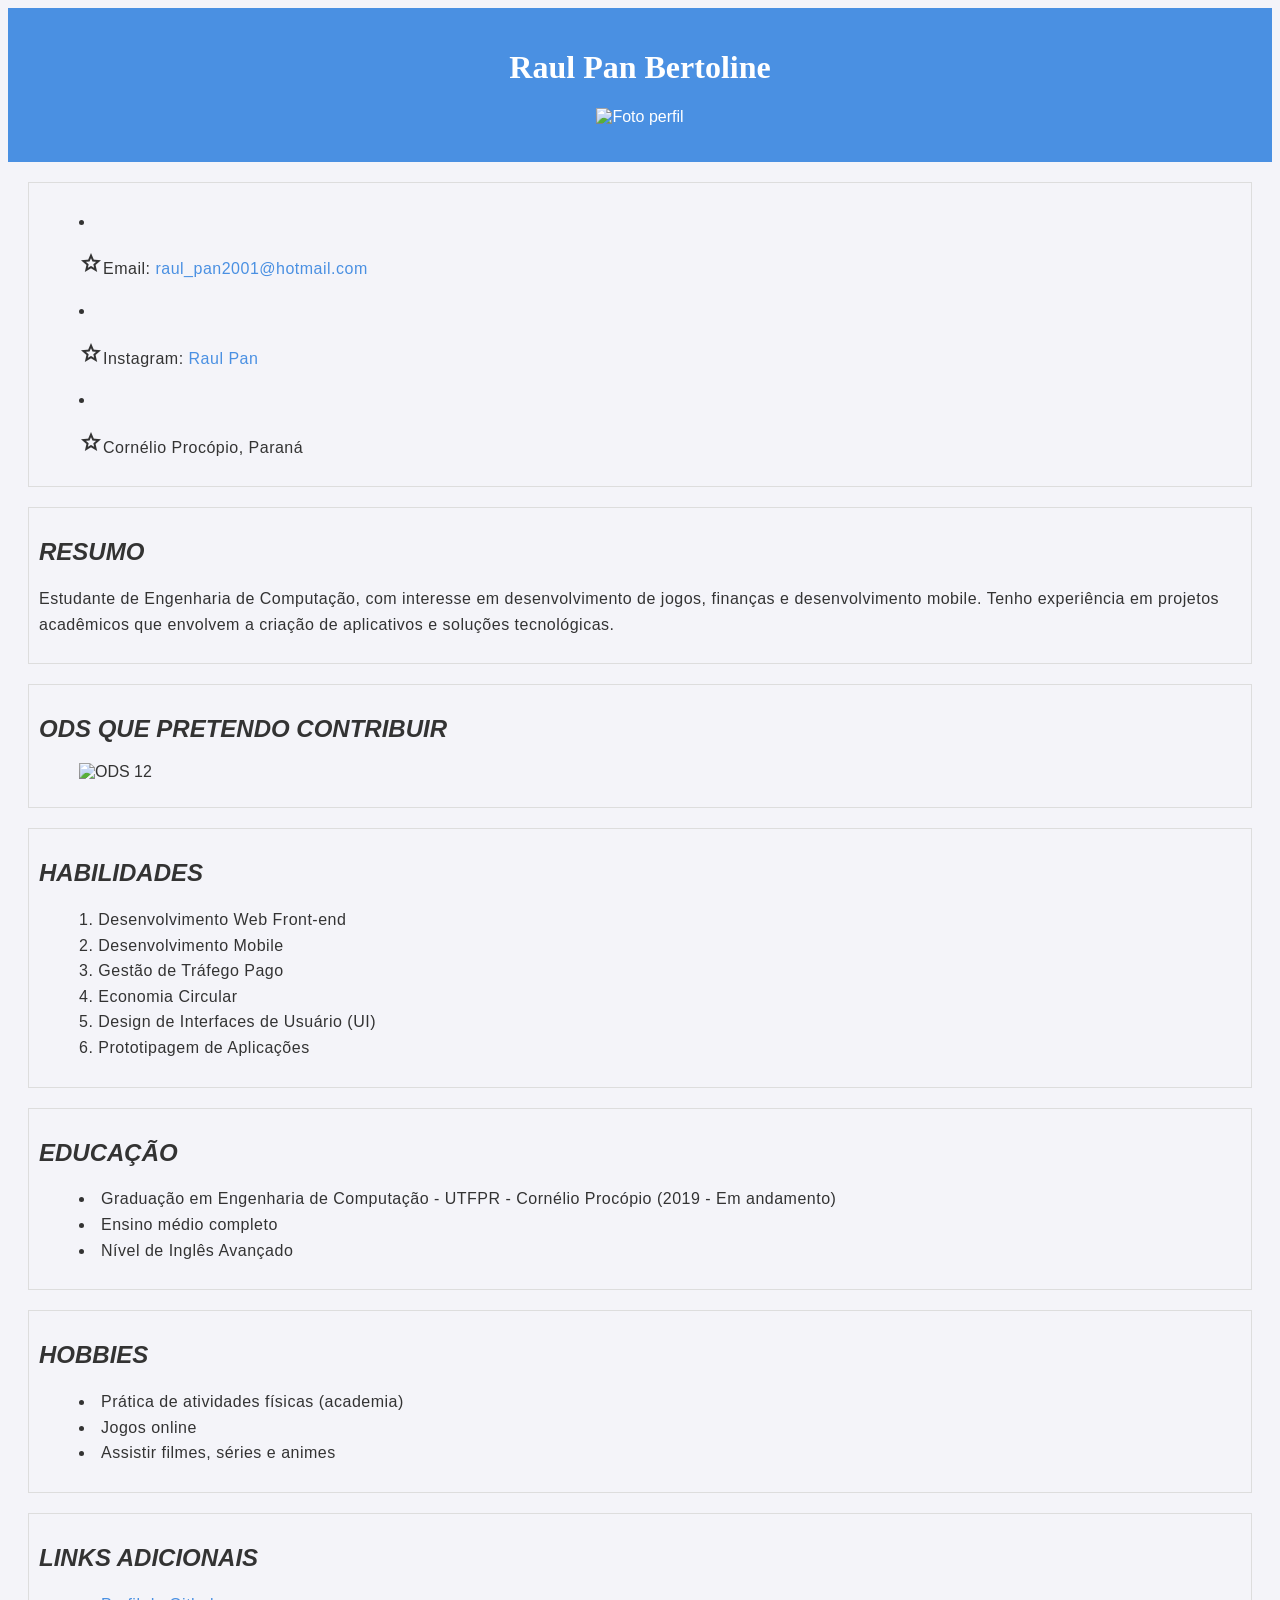
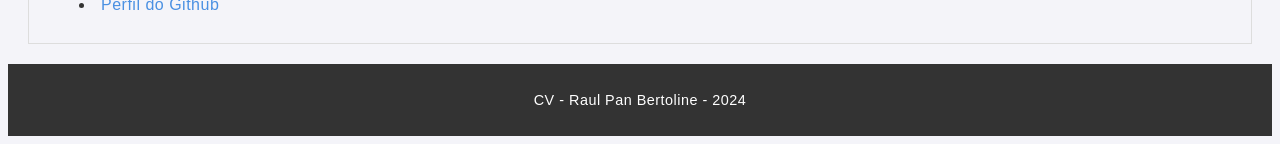
==== index.html @ aab699bd "Update and rename Atividade prática - Curriculum Vitae.html to index.html" ====
<!DOCTYPE html>
<html lang="pt-br">

<head>
  <meta charset="UTF-8">
  <meta name="viewport" content="width=device-width, initial-scale=1.0">
  <link rel="stylesheet" href="https://fonts.googleapis.com/css2?family=Material+Symbols+Outlined:opsz,wght,FILL,GRAD@20..48,100..700,0..1,-50..200&icon_names=star" />
  <link rel="stylesheet" href="style.css">
  <title>Raul Pan Bertoline</title>
</head>

<body>
  <header id="cabecalho">
    <h1 class="titulo">Raul Pan Bertoline</h1>
    <figure>
      <img src="figs/Foto perfil.jpg" alt="Foto perfil" width="250" height="300">
    </figure>
  </header>

  <nav id="contatos">
    <ul>
      <li><p><i class="material-symbols-outlined">star</i>Email: <a href="mailto:raul_pan2001@hotmail.com" class="link">raul_pan2001@hotmail.com</a></p></li>
      <li><p><i class="material-symbols-outlined">star</i>Instagram: <a href="https://www.instagram.com/panraul/" class="link">Raul Pan</a></p></li>
      <li><p><i class="material-symbols-outlined">star</i>Cornélio Procópio, Paraná</p></li>
    </ul>
  </nav>

  <section id="resumo">
    <h2>Resumo</h2>
    <p>Estudante de Engenharia de Computação, com interesse em desenvolvimento de jogos, finanças e desenvolvimento mobile. Tenho experiência em projetos acadêmicos que envolvem a criação de aplicativos e soluções tecnológicas.</p>
  </section>

  <section id="ods">
    <h2>ODS que pretendo contribuir</h2>
    <figure>
      <img src="figs/SDG-12.svg" alt="ODS 12" width="250" height="250">
    </figure>
  </section>

  <section id="habilidades">
    <h2>Habilidades</h2>
    <ol>
      <li>Desenvolvimento Web Front-end</li>
      <li>Desenvolvimento Mobile</li>
      <li>Gestão de Tráfego Pago</li>
      <li>Economia Circular</li>
      <li>Design de Interfaces de Usuário (UI)</li>
      <li>Prototipagem de Aplicações</li>
    </ol>
  </section>

  <section id="educacao">
    <h2>Educação</h2>
    <ul>
      <li>Graduação em Engenharia de Computação - UTFPR - Cornélio Procópio (2019 - Em andamento)</li>
      <li>Ensino médio completo</li>
      <li>Nível de Inglês Avançado</li>
    </ul>
  </section>

  <section id="hobbies">
    <h2>Hobbies</h2>
    <ul>
      <li>Prática de atividades físicas (academia)</li>
      <li>Jogos online</li>
      <li>Assistir filmes, séries e animes</li>
    </ul>
  </section>

  <section id="links-adicionais">
    <h2>Links adicionais</h2>
    <ul>
      <li><a href="https://github.com/LineRout" target="_blank" class="link">Perfil do Github</a></li>
    </ul>
  </section>

  <footer>
    <p>CV - Raul Pan Bertoline - 2024</p>
  </footer>
</body>
</html>
---- style.css ----
/* Estilos básicos */
body {
    font-family: Arial, sans-serif;
    background-color: #f4f4f9;
    color: #333;
}

/* Estilos por ID */
#cabecalho {
    background-color: #4a90e2;
    color: #fff;
    padding: 20px;
    text-align: center;
}

#contatos, #resumo, #ods, #habilidades, #educacao, #hobbies, #links-adicionais {
    margin: 20px;
    padding: 10px;
    border: 1px solid #ddd;
}

/* Estilos por classe */
.titulo {
    font-family: 'Georgia', serif;
    font-weight: bold;
    font-size: 2em;
}

.link {
    color: #4a90e2;
    text-decoration: none;
}

/* Pseudo-classe para links */
.link:hover {
    color: #e94e77;
    text-decoration: underline;
}

/* Estilos de fonte */
h2 {
    text-transform: uppercase;
    font-style: italic;
}

/* Decorações de texto */
p, li {
    line-height: 1.6;
    letter-spacing: 0.5px;
}

/* Usando cores diferentes para o fundo e fontes */
footer {
    background-color: #333;
    color: #fff;
    text-align: center;
    padding: 10px;
    font-size: 0.9em;
}

/* Estilos de lista */
ul, ol {
    list-style-position: inside;
}

/* Estilos para seções */
section {
    font-style: normal;
}

section h2 {
    color: #333;
}

/* Alterações visuais ao passar o mouse */
header:hover, footer:hover {
    background-color: #333;
    color: #f4f4f9;
}
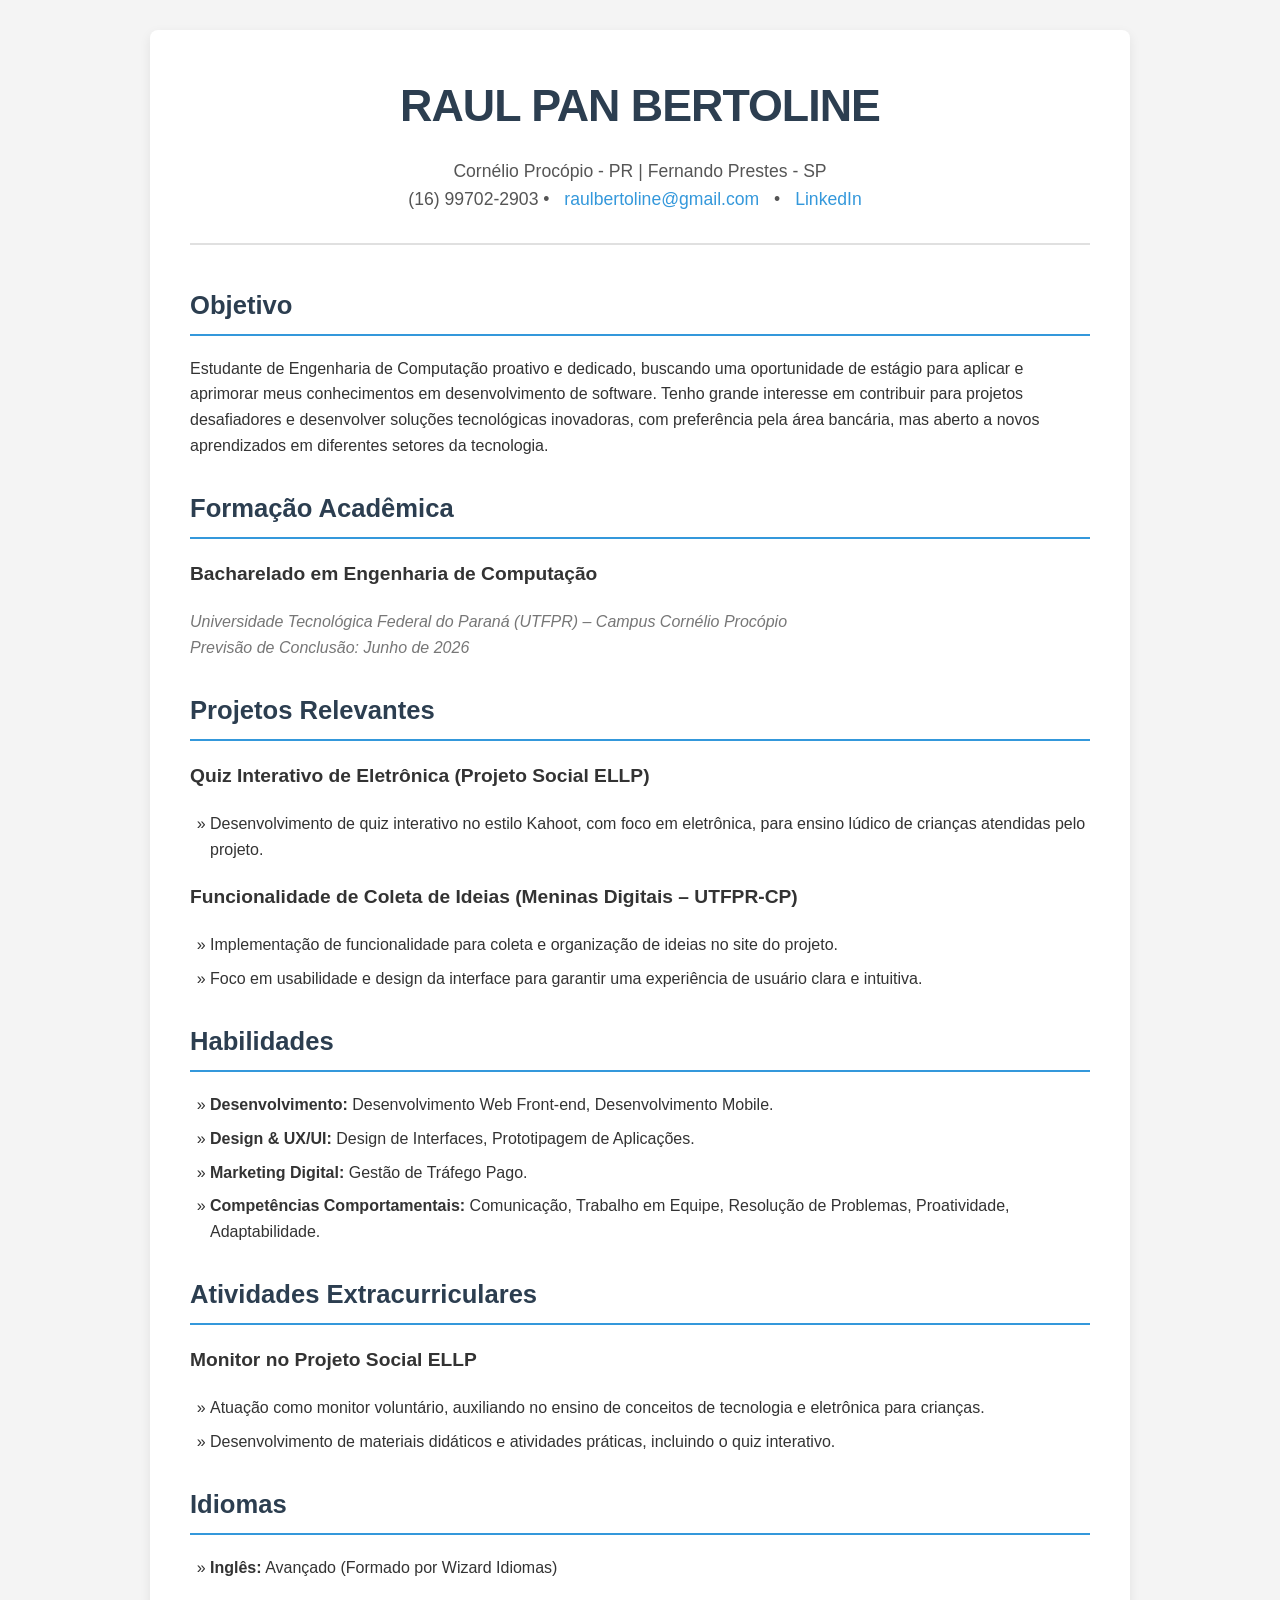
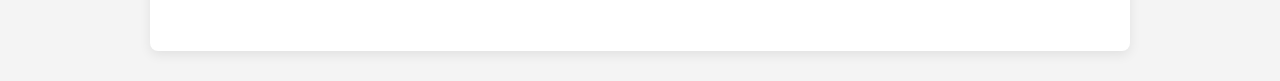
==== commit 552efaa9: "Update and rename Curriculum.html to index.html" ====
--- a/index.html
+++ b/index.html
@@ -1,81 +1,187 @@
 <!DOCTYPE html>
-<html lang="pt-br">
+<html lang="pt-BR">
+<head>
+    <meta charset="UTF-8">
+    <meta name="viewport" content="width=device-width, initial-scale=1.0">
+    <title>Currículo - Raul Pan Bertoline</title>
+    <style>
+        /* --- ESTILOS GERAIS --- */
+        body {
+            font-family: -apple-system, BlinkMacSystemFont, "Segoe UI", Roboto, Helvetica, Arial, sans-serif;
+            line-height: 1.6;
+            background-color: #f4f4f4;
+            color: #333;
+            margin: 0;
+            padding: 0;
+        }
+        .container {
+            max-width: 900px;
+            margin: 30px auto;
+            background-color: #fff;
+            padding: 40px;
+            border-radius: 8px;
+            box-shadow: 0 4px 12px rgba(0, 0, 0, 0.08);
+        }
 
-<head>
-  <meta charset="UTF-8">
-  <meta name="viewport" content="width=device-width, initial-scale=1.0">
-  <link rel="stylesheet" href="https://fonts.googleapis.com/css2?family=Material+Symbols+Outlined:opsz,wght,FILL,GRAD@20..48,100..700,0..1,-50..200&icon_names=star" />
-  <link rel="stylesheet" href="style.css">
-  <title>Raul Pan Bertoline</title>
+        /* --- CABEÇALHO --- */
+        header {
+            text-align: center;
+            margin-bottom: 40px;
+            border-bottom: 2px solid #e0e0e0;
+            padding-bottom: 30px;
+        }
+        header h1 {
+            margin: 0;
+            font-size: 2.8em;
+            font-weight: 700;
+            letter-spacing: -1px;
+            color: #2c3e50;
+        }
+        header .contact-info {
+            margin-top: 15px;
+            color: #555;
+            font-size: 1.1em;
+        }
+        header .contact-info a {
+            color: #3498db;
+            text-decoration: none;
+            margin: 0 10px;
+        }
+        header .contact-info a:hover {
+            text-decoration: underline;
+        }
+
+        /* --- SEÇÕES --- */
+        section {
+            margin-bottom: 30px;
+        }
+        h2 {
+            font-size: 1.6em;
+            color: #2c3e50;
+            border-bottom: 2px solid #3498db;
+            padding-bottom: 8px;
+            margin-bottom: 20px;
+            font-weight: 600;
+        }
+        
+        /* --- FORMATAÇÃO ESPECÍFICA --- */
+        .job, .project, .education {
+            margin-bottom: 20px;
+        }
+        .title {
+            font-size: 1.2em;
+            font-weight: 600;
+            color: #333;
+        }
+        .meta-info {
+            font-style: italic;
+            color: #777;
+            margin-bottom: 10px;
+        }
+        ul {
+            padding-left: 20px;
+            list-style-type: '» '; 
+        }
+        li {
+            margin-bottom: 8px;
+        }
+        
+        /* --- RESPONSIVIDADE PARA DISPOSITIVOS MÓVEIS --- */
+        @media (max-width: 768px) {
+            .container {
+                padding: 20px;
+                margin: 15px;
+            }
+            header h1 {
+                font-size: 2.2em;
+            }
+            .contact-info {
+                display: flex;
+                flex-direction: column;
+                gap: 5px;
+            }
+        }
+    </style>
 </head>
+<body>
 
-<body>
-  <header id="cabecalho">
-    <h1 class="titulo">Raul Pan Bertoline</h1>
-    <figure>
-      <img src="figs/Foto perfil.jpg" alt="Foto perfil" width="250" height="300">
-    </figure>
-  </header>
+    <div class="container">
 
-  <nav id="contatos">
-    <ul>
-      <li><p><i class="material-symbols-outlined">star</i>Email: <a href="mailto:raul_pan2001@hotmail.com" class="link">raul_pan2001@hotmail.com</a></p></li>
-      <li><p><i class="material-symbols-outlined">star</i>Instagram: <a href="https://www.instagram.com/panraul/" class="link">Raul Pan</a></p></li>
-      <li><p><i class="material-symbols-outlined">star</i>Cornélio Procópio, Paraná</p></li>
-    </ul>
-  </nav>
+        <header>
+            <h1>RAUL PAN BERTOLINE</h1>
+            <div class="contact-info">
+                <span>Cornélio Procópio - PR | Fernando Prestes - SP</span><br>
+                <span>(16) 99702-2903</span> &bull;
+                <a href="mailto:raulbertoline@gmail.com">raulbertoline@gmail.com</a> &bull;
+                <a href="https://www.linkedin.com/in/raul-pan-bertoline" target="_blank">LinkedIn</a>
+            </div>
+        </header>
 
-  <section id="resumo">
-    <h2>Resumo</h2>
-    <p>Estudante de Engenharia de Computação, com interesse em desenvolvimento de jogos, finanças e desenvolvimento mobile. Tenho experiência em projetos acadêmicos que envolvem a criação de aplicativos e soluções tecnológicas.</p>
-  </section>
+        <main>
+            <section id="objetivo">
+                <h2>Objetivo</h2>
+                <p>
+                    Estudante de Engenharia de Computação proativo e dedicado, buscando uma oportunidade de estágio para aplicar e aprimorar meus conhecimentos em desenvolvimento de software. Tenho grande interesse em contribuir para projetos desafiadores e desenvolver soluções tecnológicas inovadoras, com preferência pela área bancária, mas aberto a novos aprendizados em diferentes setores da tecnologia.
+                </p>
+            </section>
 
-  <section id="ods">
-    <h2>ODS que pretendo contribuir</h2>
-    <figure>
-      <img src="figs/SDG-12.svg" alt="ODS 12" width="250" height="250">
-    </figure>
-  </section>
+            <section id="formacao">
+                <h2>Formação Acadêmica</h2>
+                <div class="education">
+                    <p class="title">Bacharelado em Engenharia de Computação</p>
+                    <p class="meta-info">Universidade Tecnológica Federal do Paraná (UTFPR) – Campus Cornélio Procópio<br>
+                    Previsão de Conclusão: Junho de 2026</p>
+                </div>
+            </section>
 
-  <section id="habilidades">
-    <h2>Habilidades</h2>
-    <ol>
-      <li>Desenvolvimento Web Front-end</li>
-      <li>Desenvolvimento Mobile</li>
-      <li>Gestão de Tráfego Pago</li>
-      <li>Economia Circular</li>
-      <li>Design de Interfaces de Usuário (UI)</li>
-      <li>Prototipagem de Aplicações</li>
-    </ol>
-  </section>
+            <section id="projetos">
+                <h2>Projetos Relevantes</h2>
+                <div class="project">
+                    <p class="title">Quiz Interativo de Eletrônica (Projeto Social ELLP)</p>
+                    <ul>
+                        <li>Desenvolvimento de quiz interativo no estilo Kahoot, com foco em eletrônica, para ensino lúdico de crianças atendidas pelo projeto.</li>
+                    </ul>
+                </div>
+                <div class="project">
+                    <p class="title">Funcionalidade de Coleta de Ideias (Meninas Digitais – UTFPR-CP)</p>
+                    <ul>
+                        <li>Implementação de funcionalidade para coleta e organização de ideias no site do projeto.</li>
+                        <li>Foco em usabilidade e design da interface para garantir uma experiência de usuário clara e intuitiva.</li>
+                    </ul>
+                </div>
+            </section>
 
-  <section id="educacao">
-    <h2>Educação</h2>
-    <ul>
-      <li>Graduação em Engenharia de Computação - UTFPR - Cornélio Procópio (2019 - Em andamento)</li>
-      <li>Ensino médio completo</li>
-      <li>Nível de Inglês Avançado</li>
-    </ul>
-  </section>
+            <section id="habilidades">
+                <h2>Habilidades</h2>
+                <ul>
+                    <li><strong>Desenvolvimento:</strong> Desenvolvimento Web Front-end, Desenvolvimento Mobile.</li>
+                    <li><strong>Design & UX/UI:</strong> Design de Interfaces, Prototipagem de Aplicações.</li>
+                    <li><strong>Marketing Digital:</strong> Gestão de Tráfego Pago.</li>
+                    <li><strong>Competências Comportamentais:</strong> Comunicação, Trabalho em Equipe, Resolução de Problemas, Proatividade, Adaptabilidade.</li>
+                </ul>
+            </section>
 
-  <section id="hobbies">
-    <h2>Hobbies</h2>
-    <ul>
-      <li>Prática de atividades físicas (academia)</li>
-      <li>Jogos online</li>
-      <li>Assistir filmes, séries e animes</li>
-    </ul>
-  </section>
+            <section id="atividades">
+                <h2>Atividades Extracurriculares</h2>
+                <div class="job">
+                    <p class="title">Monitor no Projeto Social ELLP</p>
+                    <ul>
+                        <li>Atuação como monitor voluntário, auxiliando no ensino de conceitos de tecnologia e eletrônica para crianças.</li>
+                        <li>Desenvolvimento de materiais didáticos e atividades práticas, incluindo o quiz interativo.</li>
+                    </ul>
+                </div>
+            </section>
 
-  <section id="links-adicionais">
-    <h2>Links adicionais</h2>
-    <ul>
-      <li><a href="https://github.com/LineRout" target="_blank" class="link">Perfil do Github</a></li>
-    </ul>
-  </section>
+            <section id="idiomas">
+                <h2>Idiomas</h2>
+                <ul>
+                    <li><strong>Inglês:</strong> Avançado (Formado por Wizard Idiomas)</li>
+                </ul>
+            </section>
+        </main>
 
-  <footer>
-    <p>CV - Raul Pan Bertoline - 2024</p>
-  </footer>
+    </div>
+
 </body>
+
 </html>
